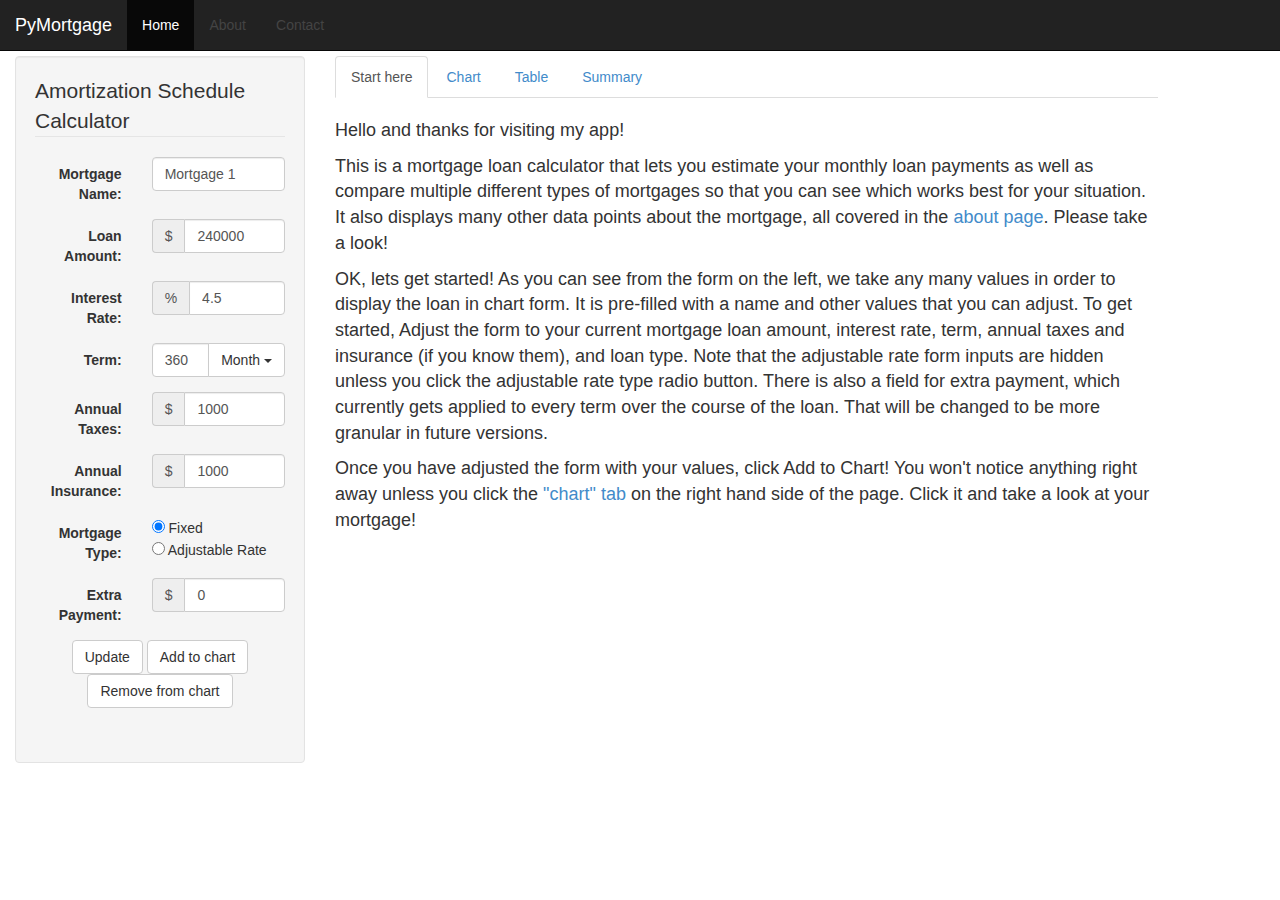
==== pymortgage/client/index.html @ 8340bc68 "Branched to store all facelift changes to the app. Will merge all this stuff in once its completed :" ====
<!DOCTYPE html>
<html lang="en">
<head>
    <meta charset="utf-8">
    <meta http-equiv="X-UA-Compatible" content="IE=edge">
    <meta name="viewport" content="width=device-width, initial-scale=1">
    <meta name="description" content="">
    <meta name="author" content="">
    <!--<link rel="icon" href="../../favicon.ico">-->

    <title>PyMortgage</title>

    <!-- Bootstrap core CSS -->
    <link href="css/bootstrap.min.css" rel="stylesheet">

    <!-- Custom styles for this template -->
    <link href="css/my-stylin.css" rel="stylesheet">

    <!-- Just for debugging purposes. Don't actually copy these 2 lines! -->
    <!--[if lt IE 9]>
    <script src="js/ie8-responsive-file-warning.js"></script><![endif]-->
    <script src="js/ie-emulation-modes-warning.js"></script>

    <!-- IE10 viewport hack for Surface/desktop Windows 8 bug -->
    <script src="js/ie10-viewport-bug-workaround.js"></script>

    <!-- HTML5 shim and Respond.js IE8 support of HTML5 elements and media queries -->
    <!--[if lt IE 9]>
    <script src="https://oss.maxcdn.com/html5shiv/3.7.2/html5shiv.min.js"></script>
    <script src="https://oss.maxcdn.com/respond/1.4.2/respond.min.js"></script>
    <![endif]-->

    <!--NVD3 stuffs-->
    <link href="css/nv.d3.min.css" rel="stylesheet" type="text/css">
    <script src="js/d3.min.js"></script>
    <script src="js/nv.d3.min.js"></script>
    <script>
        (function (i, s, o, g, r, a, m) {
            i['GoogleAnalyticsObject'] = r;
            i[r] = i[r] || function () {
                (i[r].q = i[r].q || []).push(arguments)
            }, i[r].l = 1 * new Date();
            a = s.createElement(o),
                    m = s.getElementsByTagName(o)[0];
            a.async = 1;
            a.src = g;
            m.parentNode.insertBefore(a, m)
        })(window, document, 'script', '//www.google-analytics.com/analytics.js', 'ga');

        ga('create', 'UA-51667607-1', 'pymortgage-csutherl.rhcloud.com');
        ga('send', 'pageview');
    </script>
</head>

<body>

<div class="navbar navbar-inverse navbar-fixed-top" role="navigation">
    <div class="container-fluid">
        <div class="navbar-header">
            <button type="button" class="navbar-toggle" data-toggle="collapse" data-target=".navbar-collapse">
                <span class="sr-only">Toggle navigation</span>
                <span class="icon-bar"></span>
                <span class="icon-bar"></span>
                <span class="icon-bar"></span>
            </button>
            <a class="navbar-brand" style="color: white;" href="#">PyMortgage</a>
        </div>
        <div class="collapse navbar-collapse">
            <ul class="nav navbar-nav">
                <li class="active"><a href="#">Home</a></li>
                <!-- disabled the following for now since there is no content -->
                <li class='disabled'><a href="#about">About</a></li>
                <li class='disabled'><a href="#contact">Contact</a></li>
            </ul>
        </div>
        <!--/.nav-collapse -->
    </div>
</div>

<div class="container-fluid">
    <div class='row'>
        <div class="col-md-3" style='padding-top:6px'>
            <div class='well'>
                <!-- Sidebar form -->
                <legend>Amortization Schedule Calculator</legend>
                <form name="input" action="javascript:submitUpdate()" method="get" class='form-horizontal' role='form'>
                    <div class='form-group'>
                        <label for='name' class='col-md-5 control-label'>Mortgage Name:</label>

                        <div class='col-md-7'>
                            <input class='form-control' type="text" id="name" value="Mortgage 1">
                        </div>
                    </div>
                    <div class='form-group'>
                        <label for='P' class='col-md-5 control-label'>Loan Amount:</label>

                        <div class='col-md-7'>
                            <div class='input-group'>
                                <span class='input-group-addon'>$</span>
                                <input class='form-control' type="text" id="P" value="240000">
                            </div>
                        </div>
                    </div>
                    <div class='form-group'>
                        <label for='r' class='col-md-5 control-label'>Interest Rate:</label>

                        <div class='col-md-7'>
                            <div class='input-group'>
                                <span class='input-group-addon'>%</span>
                                <input class='form-control' type="text" id="r" value="4.5">
                            </div>
                        </div>
                    </div>
                    <div class='form-group'>
                        <label for='n' class='col-md-5 control-label'>Term:</label>

                        <div class='col-md-7'>
                            <div class='input-group'>
                                <input class='form-control' type="text" id="n" value="360">

                                <div class='input-group-btn'>
                                    <button id='termbtn' href='#' class="btn btn-default dropdown-toggle"
                                            data-toggle="dropdown"
                                            role='button'>
                                        Month <span class='caret'></span>
                                    </button>
                                    <ul class='dropdown-menu' role='menu'>
                                        <li><a role='menuitem'
                                               onclick="$('#termbtn').html('Year' + ' <span class=\'caret\'></span>' );">Year</a>
                                        </li>
                                        <li><a role='menuitem'
                                               onclick="$('#termbtn').html('Month' + ' <span class=\'caret\'></span>' );">Month</a>
                                        </li>
                                    </ul>
                                </div>
                            </div>
                        </div>
                    </div>
                    <!-- /term form-group -->
                    <div class='form-group'>
                        <label for='t' class='col-md-5 control-label'>Annual Taxes:</label>

                        <div class='col-md-7'>
                            <div class='input-group'>
                                <span class='input-group-addon'>$</span>
                                <input class='form-control' type="text" id="t" value="1000">
                            </div>
                        </div>
                    </div>
                    <div class='form-group'>
                        <label for='i' class='col-md-5 control-label'>Annual Insurance:</label>

                        <div class='col-md-7'>
                            <div class='input-group'>
                                <span class='input-group-addon'>$</span>
                                <input class='form-control' type="text" id="i" value="1000">
                            </div>
                        </div>
                    </div>
                    <div class='form-group'>
                        <label class='col-md-5 control-label'>Mortgage Type:</label>

                        <div class='col-md-7'>
                            <div class='btn-group'>
                                <input type="radio" id="fixed_type" name='g1' onclick='hideArmInputs()' checked> Fixed
                                </br>
                                <input type="radio" id="arm_type" onclick='showArmInputs()' name='g1'> Adjustable Rate
                            </div>
                        </div>
                    </div>
                    <div class='form-group' style='display: None' id='af-group'>
                        <label for='af' class='col-md-5 control-label'>Adjustment Frequency (in years):</label>

                        <div class='col-md-7'>
                            <input class='form-control' id='af' type='text' value='5'>
                        </div>
                    </div>
                    <div class='form-group' style='display: None' id='ac-group'>
                        <label for='ac' class='col-md-5 control-label'>Adjustment Cap:</label>

                        <div class='col-md-7'>
                            <div class='input-group'>
                                <span class='input-group-addon'>%</span>
                                <input class='form-control' id='ac' type='text' value='2'>
                            </div>
                        </div>
                    </div>
                    <div class='form-group' style='display: None' id='lc-group'>
                        <label for='lc' class='col-md-5 control-label'>Lifetime Cap:</label>

                        <div class='col-md-7'>
                            <div class='input-group'>
                                <span class='input-group-addon'>%</span>
                                <input class='form-control' id='lc' type='text' value='6'>
                            </div>
                        </div>
                    </div>
                    <div class='form-group'>
                        <label for='e' class='col-md-5 control-label'>Extra Payment:</label>

                        <div class='col-md-7'>
                            <div class='input-group'>
                                <span class='input-group-addon'>$</span>
                                <input class='form-control' type="text" id="e" value="0">
                            </div>
                        </div>
                    </div>
                    <div class='form-group'>
                        <!--<div class='col-md-6 col-md-offset-2'> &lt;!&ndash; attempt at centering the buttons &ndash;&gt;
                        -->
                        <div style='margin-left: auto;margin-right: auto;text-align: center'>
                            <!-- attempt at centering the buttons -->
                            <input class='btn btn-default' type='button' onclick='tryUpdate();' value="Update">
                            <input class='btn btn-default' type='button' onclick="addToChart();" value="Add to chart">
                            <input class='btn btn-default' type='button' onclick="removeFromChart();" value="Remove from chart">
                        </div>
                    </div>
                </form>
                </br>
                <table id="myTable" style='display: None; background: White;' class='table table-hover table-bordered'>
                    <thead>
                    <tr>
                        <td>Name</td>
                        <td>Amount</td>
                        <td>Rate</td>
                        <td>Term</td>
                    </tr>
                    </thead>
                    <tbody></tbody>
                </table>
            </div>
        </div>
        <!-- Page content-->
        <div class='col-md-8' id="page-content">
            <ul class="nav nav-tabs" role="tablist" style="padding-top: 6px">
                <li class="active"><a href="#start" role="tab" data-toggle="tab">Start here</a></li>
                <li><a href="#chart" role="tab" data-toggle="tab">Chart</a></li>
                <li><a href="#table" role="tab" data-toggle="tab">Table</a></li>
                <li><a href="#summary" role="tab" data-toggle="tab">Summary</a></li>
            </ul>
            <div class="tab-content">
                <div class="tab-pane fade active in" id="start">
                    </br> <!-- so we don't start right after the tab pane... -->
                    <p>Hello and thanks for visiting my app!</p>

                    <p>This is a mortgage loan calculator that lets you estimate your monthly loan payments as well as
                        compare multiple different types of mortgages so that you can see which works best for your
                        situation. It also displays many other data points about the mortgage, all covered in the
                        <a href="#about">about page</a>. Please take a look!</p>

                    <p>OK, lets get started! As you can see from the form on the left, we take any many values in order
                        to display the loan in chart form. It is pre-filled with a name and other values that you can
                        adjust. To get started, Adjust the form to your current mortgage loan amount, interest rate,
                        term, annual taxes and insurance (if you know them), and loan type. Note that the adjustable
                        rate form inputs are hidden unless you click the adjustable rate type radio button. There is
                        also a field for extra payment, which currently gets applied to every term over the course of
                        the loan. That will be changed to be more granular in future versions.</p>

                    <p>Once you have adjusted the form with your values, click Add to Chart! You won't notice anything
                        right away unless you click the <a href="#chart">"chart" tab</a> on the right hand side of the
                        page. Click it and take a look at your mortgage!</p>
                </div>
                <div class="tab-pane fade" id="chart">
                    <div id='chart1'>
                        <svg id="chart-svg" class="chart"/>
                    </div>
                </div>
                <div class="tab-pane fade" id="table"></div>
                <div class="tab-pane fade" id="summary"></div>
            </div>
        </div>
    </div>
    <!-- /.row -->
</div>
<!-- /.container -->


<!-- Bootstrap core JavaScript
================================================== -->
<!-- Placed at the end of the document so the pages load faster -->
<script src="js/jquery.min.js"></script>
<script src="js/bootstrap.min.js"></script>
<script src="js/form-functions.js"></script>
<script src="js/chart.js"></script>
</body>
</html>
---- pymortgage/client/css/my-stylin.css ----
body {
  padding-top: 50px;
}

.chart {
    height: 500px;
}

p {
    font-size: 18px;
}
.chart-title {
    margin-left: auto;
    margin-right: auto;
    text-align: center;
    font-size: 20px;
}
---- pymortgage/client/css/nv.d3.min.css ----
.chartWrap{margin:0;padding:0;overflow:hidden}.nvtooltip.with-3d-shadow,.with-3d-shadow .nvtooltip{-moz-box-shadow:0 5px 10px rgba(0,0,0,.2);-webkit-box-shadow:0 5px 10px rgba(0,0,0,.2);box-shadow:0 5px 10px rgba(0,0,0,.2);-webkit-border-radius:6px;-moz-border-radius:6px;border-radius:6px}.nvtooltip{position:absolute;background-color:rgba(255,255,255,1);padding:1px;border:1px solid rgba(0,0,0,.2);z-index:10000;font-family:Arial;font-size:13px;text-align:left;pointer-events:none;white-space:nowrap;-webkit-touch-callout:none;-webkit-user-select:none;-khtml-user-select:none;-moz-user-select:none;-ms-user-select:none;user-select:none}.nvtooltip.with-transitions,.with-transitions .nvtooltip{transition:opacity 250ms linear;-moz-transition:opacity 250ms linear;-webkit-transition:opacity 250ms linear;transition-delay:250ms;-moz-transition-delay:250ms;-webkit-transition-delay:250ms}.nvtooltip.x-nvtooltip,.nvtooltip.y-nvtooltip{padding:8px}.nvtooltip h3{margin:0;padding:4px 14px;line-height:18px;font-weight:400;background-color:rgba(247,247,247,.75);text-align:center;border-bottom:1px solid #ebebeb;-webkit-border-radius:5px 5px 0 0;-moz-border-radius:5px 5px 0 0;border-radius:5px 5px 0 0}.nvtooltip p{margin:0;padding:5px 14px;text-align:center}.nvtooltip span{display:inline-block;margin:2px 0}.nvtooltip table{margin:6px;border-spacing:0}.nvtooltip table td{padding:2px 9px 2px 0;vertical-align:middle}.nvtooltip table td.key{font-weight:400}.nvtooltip table td.value{text-align:right;font-weight:700}.nvtooltip table tr.highlight td{padding:1px 9px 1px 0;border-bottom-style:solid;border-bottom-width:1px;border-top-style:solid;border-top-width:1px}.nvtooltip table td.legend-color-guide div{width:8px;height:8px;vertical-align:middle}.nvtooltip .footer{padding:3px;text-align:center}.nvtooltip-pending-removal{position:absolute;pointer-events:none}svg{-webkit-touch-callout:none;-webkit-user-select:none;-khtml-user-select:none;-moz-user-select:none;-ms-user-select:none;user-select:none;display:block;width:100%;height:100%}svg text{font:400 12px Arial}svg .title{font:700 14px Arial}.nvd3 .nv-background{fill:#fff;fill-opacity:0}.nvd3.nv-noData{font-size:18px;font-weight:700}.nv-brush .extent{fill-opacity:.125;shape-rendering:crispEdges}.nvd3 .nv-legend .nv-series{cursor:pointer}.nvd3 .nv-legend .disabled circle{fill-opacity:0}.nvd3 .nv-axis{pointer-events:none}.nvd3 .nv-axis path{fill:none;stroke:#000;stroke-opacity:.75;shape-rendering:crispEdges}.nvd3 .nv-axis path.domain{stroke-opacity:.75}.nvd3 .nv-axis.nv-x path.domain{stroke-opacity:0}.nvd3 .nv-axis line{fill:none;stroke:#e5e5e5;shape-rendering:crispEdges}.nvd3 .nv-axis .zero line,.nvd3 .nv-axis line.zero{stroke-opacity:.75}.nvd3 .nv-axis .nv-axisMaxMin text{font-weight:700}.nvd3 .x .nv-axis .nv-axisMaxMin text,.nvd3 .x2 .nv-axis .nv-axisMaxMin text,.nvd3 .x3 .nv-axis .nv-axisMaxMin text{text-anchor:middle}.nv-brush .resize path{fill:#eee;stroke:#666}.nvd3 .nv-bars .negative rect{zfill:brown}.nvd3 .nv-bars rect{zfill:#4682b4;fill-opacity:.75;transition:fill-opacity 250ms linear;-moz-transition:fill-opacity 250ms linear;-webkit-transition:fill-opacity 250ms linear}.nvd3 .nv-bars rect.hover{fill-opacity:1}.nvd3 .nv-bars .hover rect{fill:#add8e6}.nvd3 .nv-bars text{fill:rgba(0,0,0,0)}.nvd3 .nv-bars .hover text{fill:rgba(0,0,0,1)}.nvd3 .nv-multibar .nv-groups rect,.nvd3 .nv-multibarHorizontal .nv-groups rect,.nvd3 .nv-discretebar .nv-groups rect{stroke-opacity:0;transition:fill-opacity 250ms linear;-moz-transition:fill-opacity 250ms linear;-webkit-transition:fill-opacity 250ms linear}.nvd3 .nv-multibar .nv-groups rect:hover,.nvd3 .nv-multibarHorizontal .nv-groups rect:hover,.nvd3 .nv-discretebar .nv-groups rect:hover{fill-opacity:1}.nvd3 .nv-discretebar .nv-groups text,.nvd3 .nv-multibarHorizontal .nv-groups text{font-weight:700;fill:rgba(0,0,0,1);stroke:rgba(0,0,0,0)}.nvd3.nv-pie path{stroke-opacity:0;transition:fill-opacity 250ms linear,stroke-width 250ms linear,stroke-opacity 250ms linear;-moz-transition:fill-opacity 250ms linear,stroke-width 250ms linear,stroke-opacity 250ms linear;-webkit-transition:fill-opacity 250ms linear,stroke-width 250ms linear,stroke-opacity 250ms linear}.nvd3.nv-pie .nv-slice text{stroke:#000;stroke-width:0}.nvd3.nv-pie path{stroke:#fff;stroke-width:1px;stroke-opacity:1}.nvd3.nv-pie .hover path{fill-opacity:.7}.nvd3.nv-pie .nv-label{pointer-events:none}.nvd3.nv-pie .nv-label rect{fill-opacity:0;stroke-opacity:0}.nvd3 .nv-groups path.nv-line{fill:none;stroke-width:1.5px}.nvd3 .nv-groups path.nv-line.nv-thin-line{stroke-width:1px}.nvd3 .nv-groups path.nv-area{stroke:none}.nvd3 .nv-line.hover path{stroke-width:6px}.nvd3.nv-line .nvd3.nv-scatter .nv-groups .nv-point{fill-opacity:0;stroke-opacity:0}.nvd3.nv-scatter.nv-single-point .nv-groups .nv-point{fill-opacity:.5!important;stroke-opacity:.5!important}.with-transitions .nvd3 .nv-groups .nv-point{transition:stroke-width 250ms linear,stroke-opacity 250ms linear;-moz-transition:stroke-width 250ms linear,stroke-opacity 250ms linear;-webkit-transition:stroke-width 250ms linear,stroke-opacity 250ms linear}.nvd3.nv-scatter .nv-groups .nv-point.hover,.nvd3 .nv-groups .nv-point.hover{stroke-width:7px;fill-opacity:.95!important;stroke-opacity:.95!important}.nvd3 .nv-point-paths path{stroke:#aaa;stroke-opacity:0;fill:#eee;fill-opacity:0}.nvd3 .nv-indexLine{cursor:ew-resize}.nvd3 .nv-distribution{pointer-events:none}.nvd3 .nv-groups .nv-point.hover{stroke-width:20px;stroke-opacity:.5}.nvd3 .nv-scatter .nv-point.hover{fill-opacity:1}.nvd3.nv-stackedarea path.nv-area{fill-opacity:.7;stroke-opacity:0;transition:fill-opacity 250ms linear,stroke-opacity 250ms linear;-moz-transition:fill-opacity 250ms linear,stroke-opacity 250ms linear;-webkit-transition:fill-opacity 250ms linear,stroke-opacity 250ms linear}.nvd3.nv-stackedarea path.nv-area.hover{fill-opacity:.9}.nvd3.nv-stackedarea .nv-groups .nv-point{stroke-opacity:0;fill-opacity:0}.nvd3.nv-linePlusBar .nv-bar rect{fill-opacity:.75}.nvd3.nv-linePlusBar .nv-bar rect:hover{fill-opacity:1}.nvd3.nv-bullet{font:10px sans-serif}.nvd3.nv-bullet .nv-measure{fill-opacity:.8}.nvd3.nv-bullet .nv-measure:hover{fill-opacity:1}.nvd3.nv-bullet .nv-marker{stroke:#000;stroke-width:2px}.nvd3.nv-bullet .nv-markerTriangle{stroke:#000;fill:#fff;stroke-width:1.5px}.nvd3.nv-bullet .nv-tick line{stroke:#666;stroke-width:.5px}.nvd3.nv-bullet .nv-range.nv-s0{fill:#eee}.nvd3.nv-bullet .nv-range.nv-s1{fill:#ddd}.nvd3.nv-bullet .nv-range.nv-s2{fill:#ccc}.nvd3.nv-bullet .nv-title{font-size:14px;font-weight:700}.nvd3.nv-bullet .nv-subtitle{fill:#999}.nvd3.nv-bullet .nv-range{fill:#bababa;fill-opacity:.4}.nvd3.nv-bullet .nv-range:hover{fill-opacity:.7}.nvd3.nv-sparkline path{fill:none}.nvd3.nv-sparklineplus g.nv-hoverValue{pointer-events:none}.nvd3.nv-sparklineplus .nv-hoverValue line{stroke:#333;stroke-width:1.5px}.nvd3.nv-sparklineplus,.nvd3.nv-sparklineplus g{pointer-events:all}.nvd3 .nv-hoverArea{fill-opacity:0;stroke-opacity:0}.nvd3.nv-sparklineplus .nv-xValue,.nvd3.nv-sparklineplus .nv-yValue{stroke-width:0;font-size:.9em;font-weight:400}.nvd3.nv-sparklineplus .nv-yValue{stroke:#f66}.nvd3.nv-sparklineplus .nv-maxValue{stroke:#2ca02c;fill:#2ca02c}.nvd3.nv-sparklineplus .nv-minValue{stroke:#d62728;fill:#d62728}.nvd3.nv-sparklineplus .nv-currentValue{font-weight:700;font-size:1.1em}.nvd3.nv-ohlcBar .nv-ticks .nv-tick{stroke-width:2px}.nvd3.nv-ohlcBar .nv-ticks .nv-tick.hover{stroke-width:4px}.nvd3.nv-ohlcBar .nv-ticks .nv-tick.positive{stroke:#2ca02c}.nvd3.nv-ohlcBar .nv-ticks .nv-tick.negative{stroke:#d62728}.nvd3.nv-historicalStockChart .nv-axis .nv-axislabel{font-weight:700}.nvd3.nv-historicalStockChart .nv-dragTarget{fill-opacity:0;stroke:none;cursor:move}.nvd3 .nv-brush .extent{fill-opacity:0!important}.nvd3 .nv-brushBackground rect{stroke:#000;stroke-width:.4;fill:#fff;fill-opacity:.7}.nvd3.nv-indentedtree .name{margin-left:5px}.nvd3.nv-indentedtree .clickable{color:#08C;cursor:pointer}.nvd3.nv-indentedtree span.clickable:hover{color:#005580;text-decoration:underline}.nvd3.nv-indentedtree .nv-childrenCount{display:inline-block;margin-left:5px}.nvd3.nv-indentedtree .nv-treeicon{cursor:pointer}.nvd3.nv-indentedtree .nv-treeicon.nv-folded{cursor:pointer}.nvd3 .background path{fill:none;stroke:#ccc;stroke-opacity:.4;shape-rendering:crispEdges}.nvd3 .foreground path{fill:none;stroke:#4682b4;stroke-opacity:.7}.nvd3 .brush .extent{fill-opacity:.3;stroke:#fff;shape-rendering:crispEdges}.nvd3 .axis line,.axis path{fill:none;stroke:#000;shape-rendering:crispEdges}.nvd3 .axis text{text-shadow:0 1px 0 #fff}.nvd3 .nv-interactiveGuideLine{pointer-events:none}.nvd3 line.nv-guideline{stroke:#ccc}
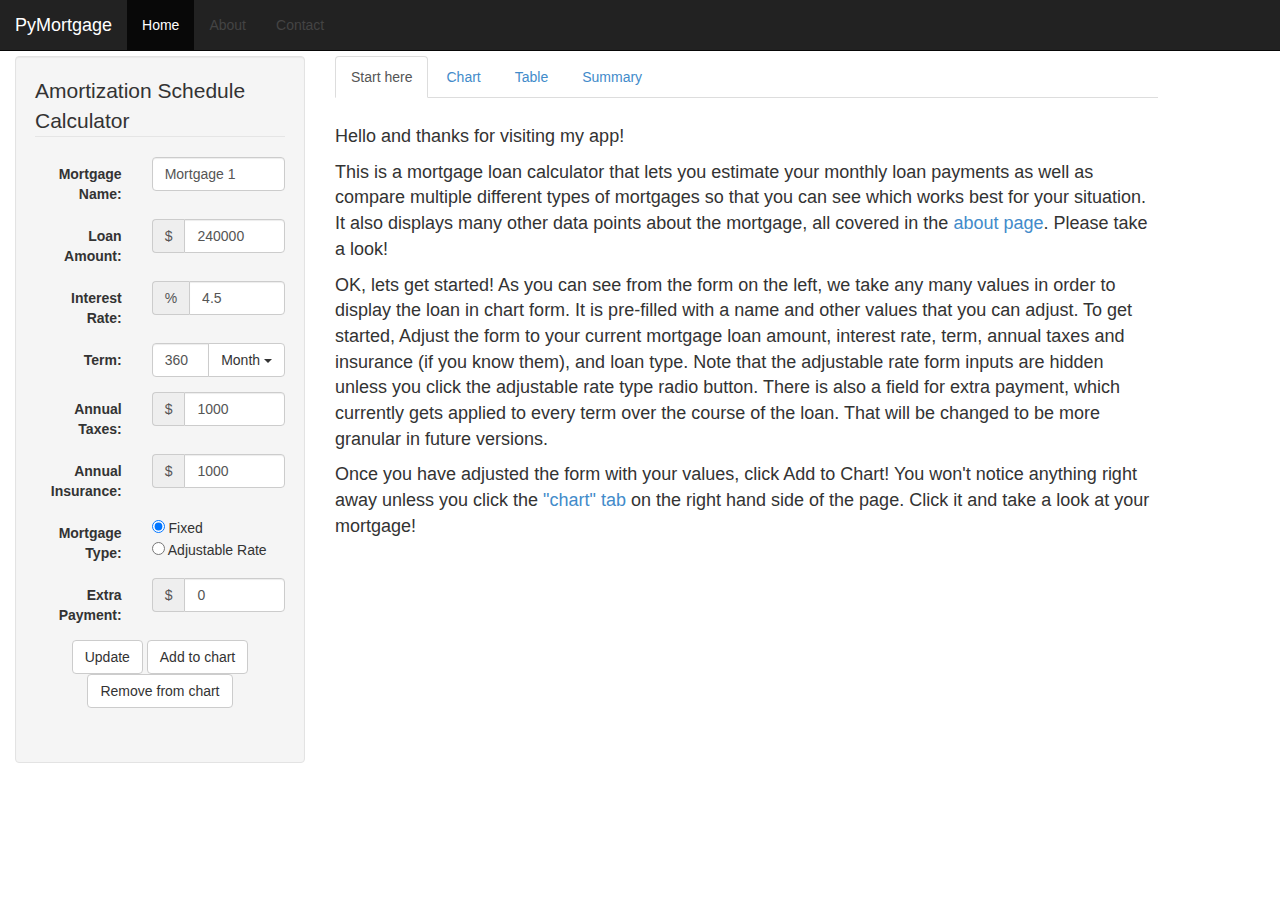
==== commit 322b27e3: "Modified the api data to remove human readable stuff; it wasn't really necessary and made parsing it" ====
--- a/pymortgage/client/index.html
+++ b/pymortgage/client/index.html
@@ -78,199 +78,204 @@
 </div>
 
 <div class="container-fluid">
-    <div class='row'>
-        <div class="col-md-3" style='padding-top:6px'>
-            <div class='well'>
-                <!-- Sidebar form -->
-                <legend>Amortization Schedule Calculator</legend>
-                <form name="input" action="javascript:submitUpdate()" method="get" class='form-horizontal' role='form'>
-                    <div class='form-group'>
-                        <label for='name' class='col-md-5 control-label'>Mortgage Name:</label>
-
-                        <div class='col-md-7'>
-                            <input class='form-control' type="text" id="name" value="Mortgage 1">
+<div class='row'>
+<div class="col-md-3" style='padding-top:6px'>
+    <div class='well'>
+        <!-- Sidebar form -->
+        <legend>Amortization Schedule Calculator</legend>
+        <form name="input" action="javascript:submitUpdate()" method="get" class='form-horizontal' role='form'>
+            <div class='form-group'>
+                <label for='name' class='col-md-5 control-label'>Mortgage Name:</label>
+
+                <div class='col-md-7'>
+                    <input class='form-control' type="text" id="name" value="Mortgage 1">
+                </div>
+            </div>
+            <div class='form-group'>
+                <label for='P' class='col-md-5 control-label'>Loan Amount:</label>
+
+                <div class='col-md-7'>
+                    <div class='input-group'>
+                        <span class='input-group-addon'>$</span>
+                        <input class='form-control' type="text" id="P" value="240000">
+                    </div>
+                </div>
+            </div>
+            <div class='form-group'>
+                <label for='r' class='col-md-5 control-label'>Interest Rate:</label>
+
+                <div class='col-md-7'>
+                    <div class='input-group'>
+                        <span class='input-group-addon'>%</span>
+                        <input class='form-control' type="text" id="r" value="4.5">
+                    </div>
+                </div>
+            </div>
+            <div class='form-group'>
+                <label for='n' class='col-md-5 control-label'>Term:</label>
+
+                <div class='col-md-7'>
+                    <div class='input-group'>
+                        <input class='form-control' type="text" id="n" value="360">
+
+                        <div class='input-group-btn'>
+                            <button id='termbtn' href='#' class="btn btn-default dropdown-toggle"
+                                    data-toggle="dropdown"
+                                    role='button'>
+                                Month <span class='caret'></span>
+                            </button>
+                            <ul class='dropdown-menu' role='menu'>
+                                <li><a role='menuitem'
+                                       onclick="$('#termbtn').html('Year' + ' <span class=\'caret\'></span>' );">Year</a>
+                                </li>
+                                <li><a role='menuitem'
+                                       onclick="$('#termbtn').html('Month' + ' <span class=\'caret\'></span>' );">Month</a>
+                                </li>
+                            </ul>
                         </div>
                     </div>
-                    <div class='form-group'>
-                        <label for='P' class='col-md-5 control-label'>Loan Amount:</label>
-
-                        <div class='col-md-7'>
-                            <div class='input-group'>
-                                <span class='input-group-addon'>$</span>
-                                <input class='form-control' type="text" id="P" value="240000">
-                            </div>
-                        </div>
-                    </div>
-                    <div class='form-group'>
-                        <label for='r' class='col-md-5 control-label'>Interest Rate:</label>
-
-                        <div class='col-md-7'>
-                            <div class='input-group'>
-                                <span class='input-group-addon'>%</span>
-                                <input class='form-control' type="text" id="r" value="4.5">
-                            </div>
-                        </div>
-                    </div>
-                    <div class='form-group'>
-                        <label for='n' class='col-md-5 control-label'>Term:</label>
-
-                        <div class='col-md-7'>
-                            <div class='input-group'>
-                                <input class='form-control' type="text" id="n" value="360">
-
-                                <div class='input-group-btn'>
-                                    <button id='termbtn' href='#' class="btn btn-default dropdown-toggle"
-                                            data-toggle="dropdown"
-                                            role='button'>
-                                        Month <span class='caret'></span>
-                                    </button>
-                                    <ul class='dropdown-menu' role='menu'>
-                                        <li><a role='menuitem'
-                                               onclick="$('#termbtn').html('Year' + ' <span class=\'caret\'></span>' );">Year</a>
-                                        </li>
-                                        <li><a role='menuitem'
-                                               onclick="$('#termbtn').html('Month' + ' <span class=\'caret\'></span>' );">Month</a>
-                                        </li>
-                                    </ul>
-                                </div>
-                            </div>
-                        </div>
-                    </div>
-                    <!-- /term form-group -->
-                    <div class='form-group'>
-                        <label for='t' class='col-md-5 control-label'>Annual Taxes:</label>
-
-                        <div class='col-md-7'>
-                            <div class='input-group'>
-                                <span class='input-group-addon'>$</span>
-                                <input class='form-control' type="text" id="t" value="1000">
-                            </div>
-                        </div>
-                    </div>
-                    <div class='form-group'>
-                        <label for='i' class='col-md-5 control-label'>Annual Insurance:</label>
-
-                        <div class='col-md-7'>
-                            <div class='input-group'>
-                                <span class='input-group-addon'>$</span>
-                                <input class='form-control' type="text" id="i" value="1000">
-                            </div>
-                        </div>
-                    </div>
-                    <div class='form-group'>
-                        <label class='col-md-5 control-label'>Mortgage Type:</label>
-
-                        <div class='col-md-7'>
-                            <div class='btn-group'>
-                                <input type="radio" id="fixed_type" name='g1' onclick='hideArmInputs()' checked> Fixed
-                                </br>
-                                <input type="radio" id="arm_type" onclick='showArmInputs()' name='g1'> Adjustable Rate
-                            </div>
-                        </div>
-                    </div>
-                    <div class='form-group' style='display: None' id='af-group'>
-                        <label for='af' class='col-md-5 control-label'>Adjustment Frequency (in years):</label>
-
-                        <div class='col-md-7'>
-                            <input class='form-control' id='af' type='text' value='5'>
-                        </div>
-                    </div>
-                    <div class='form-group' style='display: None' id='ac-group'>
-                        <label for='ac' class='col-md-5 control-label'>Adjustment Cap:</label>
-
-                        <div class='col-md-7'>
-                            <div class='input-group'>
-                                <span class='input-group-addon'>%</span>
-                                <input class='form-control' id='ac' type='text' value='2'>
-                            </div>
-                        </div>
-                    </div>
-                    <div class='form-group' style='display: None' id='lc-group'>
-                        <label for='lc' class='col-md-5 control-label'>Lifetime Cap:</label>
-
-                        <div class='col-md-7'>
-                            <div class='input-group'>
-                                <span class='input-group-addon'>%</span>
-                                <input class='form-control' id='lc' type='text' value='6'>
-                            </div>
-                        </div>
-                    </div>
-                    <div class='form-group'>
-                        <label for='e' class='col-md-5 control-label'>Extra Payment:</label>
-
-                        <div class='col-md-7'>
-                            <div class='input-group'>
-                                <span class='input-group-addon'>$</span>
-                                <input class='form-control' type="text" id="e" value="0">
-                            </div>
-                        </div>
-                    </div>
-                    <div class='form-group'>
-                        <!--<div class='col-md-6 col-md-offset-2'> &lt;!&ndash; attempt at centering the buttons &ndash;&gt;
-                        -->
-                        <div style='margin-left: auto;margin-right: auto;text-align: center'>
-                            <!-- attempt at centering the buttons -->
-                            <input class='btn btn-default' type='button' onclick='tryUpdate();' value="Update">
-                            <input class='btn btn-default' type='button' onclick="addToChart();" value="Add to chart">
-                            <input class='btn btn-default' type='button' onclick="removeFromChart();" value="Remove from chart">
-                        </div>
-                    </div>
-                </form>
-                </br>
-                <table id="myTable" style='display: None; background: White;' class='table table-hover table-bordered'>
-                    <thead>
-                    <tr>
-                        <td>Name</td>
-                        <td>Amount</td>
-                        <td>Rate</td>
-                        <td>Term</td>
-                    </tr>
-                    </thead>
-                    <tbody></tbody>
-                </table>
-            </div>
-        </div>
-        <!-- Page content-->
-        <div class='col-md-8' id="page-content">
-            <ul class="nav nav-tabs" role="tablist" style="padding-top: 6px">
-                <li class="active"><a href="#start" role="tab" data-toggle="tab">Start here</a></li>
-                <li><a href="#chart" role="tab" data-toggle="tab">Chart</a></li>
-                <li><a href="#table" role="tab" data-toggle="tab">Table</a></li>
-                <li><a href="#summary" role="tab" data-toggle="tab">Summary</a></li>
-            </ul>
-            <div class="tab-content">
-                <div class="tab-pane fade active in" id="start">
-                    </br> <!-- so we don't start right after the tab pane... -->
-                    <p>Hello and thanks for visiting my app!</p>
-
-                    <p>This is a mortgage loan calculator that lets you estimate your monthly loan payments as well as
-                        compare multiple different types of mortgages so that you can see which works best for your
-                        situation. It also displays many other data points about the mortgage, all covered in the
-                        <a href="#about">about page</a>. Please take a look!</p>
-
-                    <p>OK, lets get started! As you can see from the form on the left, we take any many values in order
-                        to display the loan in chart form. It is pre-filled with a name and other values that you can
-                        adjust. To get started, Adjust the form to your current mortgage loan amount, interest rate,
-                        term, annual taxes and insurance (if you know them), and loan type. Note that the adjustable
-                        rate form inputs are hidden unless you click the adjustable rate type radio button. There is
-                        also a field for extra payment, which currently gets applied to every term over the course of
-                        the loan. That will be changed to be more granular in future versions.</p>
-
-                    <p>Once you have adjusted the form with your values, click Add to Chart! You won't notice anything
-                        right away unless you click the <a href="#chart">"chart" tab</a> on the right hand side of the
-                        page. Click it and take a look at your mortgage!</p>
-                </div>
-                <div class="tab-pane fade" id="chart">
-                    <div id='chart1'>
-                        <svg id="chart-svg" class="chart"/>
-                    </div>
-                </div>
-                <div class="tab-pane fade" id="table"></div>
-                <div class="tab-pane fade" id="summary"></div>
-            </div>
-        </div>
+                </div>
+            </div>
+            <!-- /term form-group -->
+            <div class='form-group'>
+                <label for='t' class='col-md-5 control-label'>Annual Taxes:</label>
+
+                <div class='col-md-7'>
+                    <div class='input-group'>
+                        <span class='input-group-addon'>$</span>
+                        <input class='form-control' type="text" id="t" value="1000">
+                    </div>
+                </div>
+            </div>
+            <div class='form-group'>
+                <label for='i' class='col-md-5 control-label'>Annual Insurance:</label>
+
+                <div class='col-md-7'>
+                    <div class='input-group'>
+                        <span class='input-group-addon'>$</span>
+                        <input class='form-control' type="text" id="i" value="1000">
+                    </div>
+                </div>
+            </div>
+            <div class='form-group'>
+                <label class='col-md-5 control-label'>Mortgage Type:</label>
+
+                <div class='col-md-7'>
+                    <div class='btn-group'>
+                        <input type="radio" id="fixed_type" name='g1' onclick='hideArmInputs()' checked> Fixed
+                        </br>
+                        <input type="radio" id="arm_type" onclick='showArmInputs()' name='g1'> Adjustable Rate
+                    </div>
+                </div>
+            </div>
+            <div class='form-group' style='display: None' id='af-group'>
+                <label for='af' class='col-md-5 control-label'>Adjustment Frequency (in years):</label>
+
+                <div class='col-md-7'>
+                    <input class='form-control' id='af' type='text' value='5'>
+                </div>
+            </div>
+            <div class='form-group' style='display: None' id='ac-group'>
+                <label for='ac' class='col-md-5 control-label'>Adjustment Cap:</label>
+
+                <div class='col-md-7'>
+                    <div class='input-group'>
+                        <span class='input-group-addon'>%</span>
+                        <input class='form-control' id='ac' type='text' value='2'>
+                    </div>
+                </div>
+            </div>
+            <div class='form-group' style='display: None' id='lc-group'>
+                <label for='lc' class='col-md-5 control-label'>Lifetime Cap:</label>
+
+                <div class='col-md-7'>
+                    <div class='input-group'>
+                        <span class='input-group-addon'>%</span>
+                        <input class='form-control' id='lc' type='text' value='6'>
+                    </div>
+                </div>
+            </div>
+            <div class='form-group'>
+                <label for='e' class='col-md-5 control-label'>Extra Payment:</label>
+
+                <div class='col-md-7'>
+                    <div class='input-group'>
+                        <span class='input-group-addon'>$</span>
+                        <input class='form-control' type="text" id="e" value="0">
+                    </div>
+                </div>
+            </div>
+            <div class='form-group'>
+                <!--<div class='col-md-6 col-md-offset-2'> &lt;!&ndash; attempt at centering the buttons &ndash;&gt;
+                -->
+                <div style='margin-left: auto;margin-right: auto;text-align: center'>
+                    <!-- attempt at centering the buttons -->
+                    <input class='btn btn-default' type='button' onclick='tryUpdate();' value="Update">
+                    <input class='btn btn-default' type='button' onclick="addToChart();" value="Add to chart">
+                    <input class='btn btn-default' type='button' onclick="removeFromChart();" value="Remove from chart">
+                </div>
+            </div>
+        </form>
+        </br>
+        <table id="mortgages-table" style='display: None; background: White;' class='table table-hover table-bordered'>
+            <thead>
+            <tr>
+                <td>Name</td>
+                <td>Amount</td>
+                <td>Rate</td>
+                <td>Term</td>
+            </tr>
+            </thead>
+            <tbody></tbody>
+        </table>
     </div>
-    <!-- /.row -->
+</div>
+<!-- Page content-->
+<div class='col-md-8' id="page-content">
+    <ul class="nav nav-tabs" role="tablist" id="myTabs" style="padding-top: 6px">
+        <li class="active"><a href="#start-pane" role="tab" data-toggle="tab">Start here</a></li>
+        <li><a href="#chart-pane" role="tab" data-toggle="tab">Chart</a></li>
+        <li><a href="#table-pane" role="tab" data-toggle="tab">Table</a></li>
+        <li><a href="#summary-pane" role="tab" data-toggle="tab">Summary</a></li>
+    </ul>
+    <!-- padding underneath the tab headings. just a little space to break it apart -->
+    <div style="padding-bottom: 6px"></div>
+    <div class="tab-content">
+        <div class="tab-pane fade active in" id="start-pane">
+            </br> <!-- so we don't start right after the tab pane... -->
+            <p>Hello and thanks for visiting my app!</p>
+
+            <p>This is a mortgage loan calculator that lets you estimate your monthly loan payments as well as
+                compare multiple different types of mortgages so that you can see which works best for your
+                situation. It also displays many other data points about the mortgage, all covered in the
+                <a href="#about">about page</a>. Please take a look!</p>
+
+            <p>OK, lets get started! As you can see from the form on the left, we take any many values in order
+                to display the loan in chart form. It is pre-filled with a name and other values that you can
+                adjust. To get started, Adjust the form to your current mortgage loan amount, interest rate,
+                term, annual taxes and insurance (if you know them), and loan type. Note that the adjustable
+                rate form inputs are hidden unless you click the adjustable rate type radio button. There is
+                also a field for extra payment, which currently gets applied to every term over the course of
+                the loan. That will be changed to be more granular in future versions.</p>
+
+            <p>Once you have adjusted the form with your values, click Add to Chart! You won't notice anything
+                right away unless you click the <a href="#chart-pane">"chart" tab</a> on the right hand side of the
+                page. Click it and take a look at your mortgage!</p>
+        </div>
+        <div class="tab-pane fade" id="chart-pane">
+            <div id='chart1'>
+                <svg id="chart-svg" class="chart"/>
+            </div>
+        </div>
+        <div class="tab-pane fade" id="table-pane">
+            <div class="panel-group" id="table-pane-accordion">
+            </div>
+        </div>
+        <div class="tab-pane fade" id="summary-pane"></div>
+    </div>
+</div>
+</div>
+<!-- /.row -->
 </div>
 <!-- /.container -->
 
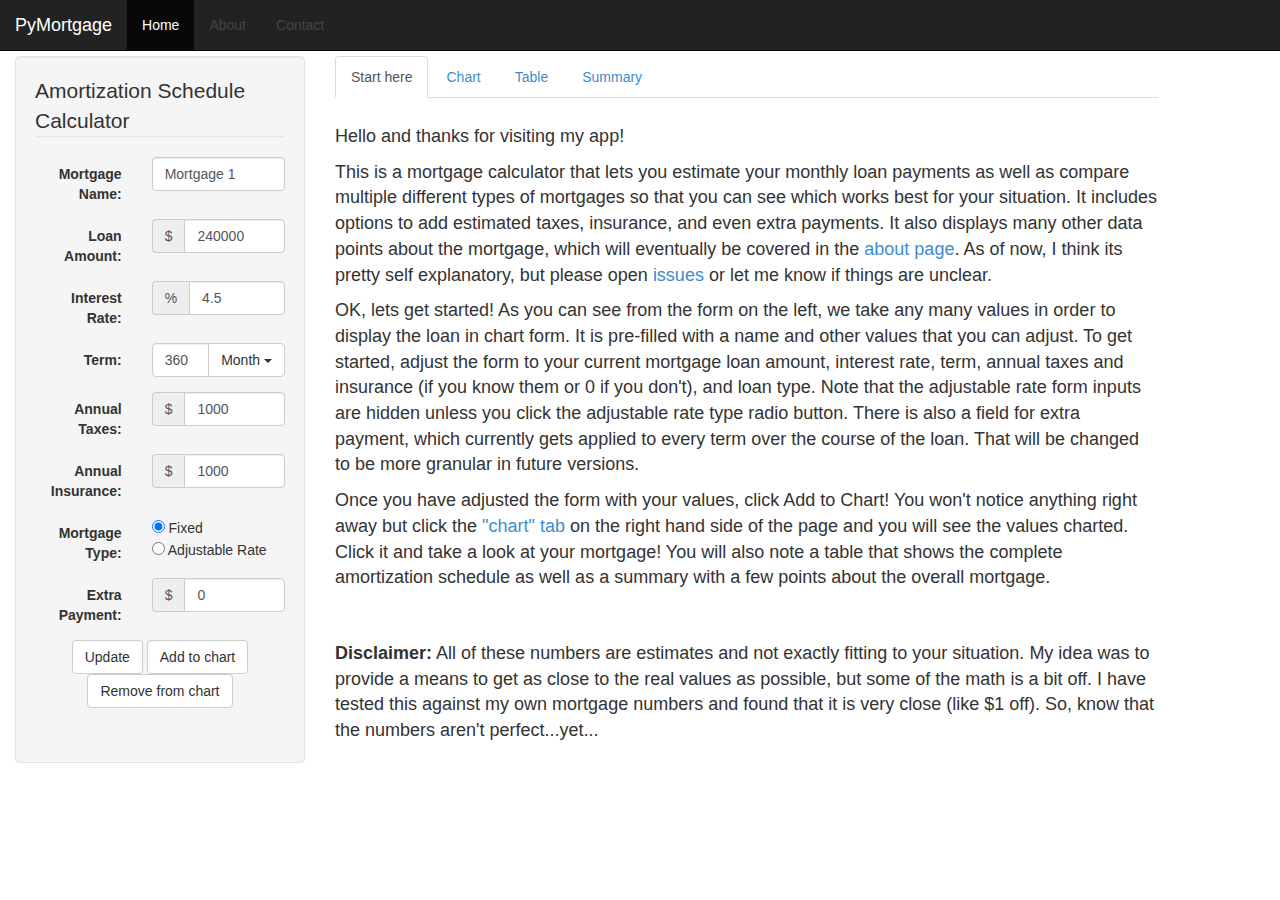
==== commit 645a84da: "Minor html formatting and rewording of the welcome text." ====
--- a/pymortgage/client/index.html
+++ b/pymortgage/client/index.html
@@ -212,12 +212,14 @@
                     <!-- attempt at centering the buttons -->
                     <input class='btn btn-default' type='button' onclick='tryUpdate();' value="Update">
                     <input class='btn btn-default' type='button' onclick="addToChart();" value="Add to chart">
-                    <input class='btn btn-default' type='button' onclick="removeFromChart();" value="Remove from chart">
+                    <input class='btn btn-default' type='button' onclick="removeFromChart();"
+                           value="Remove from chart">
                 </div>
             </div>
         </form>
         </br>
-        <table id="mortgages-table" style='display: None; background: White;' class='table table-hover table-bordered'>
+        <table id="mortgages-table" style='display: None; background: White;'
+               class='table table-hover table-bordered'>
             <thead>
             <tr>
                 <td>Name</td>
@@ -245,33 +247,58 @@
             </br> <!-- so we don't start right after the tab pane... -->
             <p>Hello and thanks for visiting my app!</p>
 
-            <p>This is a mortgage loan calculator that lets you estimate your monthly loan payments as well as
+            <p>This is a mortgage calculator that lets you estimate your monthly loan payments as well as
                 compare multiple different types of mortgages so that you can see which works best for your
-                situation. It also displays many other data points about the mortgage, all covered in the
-                <a href="#about">about page</a>. Please take a look!</p>
+                situation. It includes options to add estimated taxes, insurance, and even extra payments.
+                It also displays many other data points about the mortgage, which will eventually be covered in the
+                <a href="#about">about page</a>. As of now, I think its pretty self explanatory, but please
+                open <a href="https://github.com/csutherl/pymortgage/issues" target="_blank">issues</a> or let me
+                know if things are unclear.</p>
 
             <p>OK, lets get started! As you can see from the form on the left, we take any many values in order
                 to display the loan in chart form. It is pre-filled with a name and other values that you can
-                adjust. To get started, Adjust the form to your current mortgage loan amount, interest rate,
-                term, annual taxes and insurance (if you know them), and loan type. Note that the adjustable
-                rate form inputs are hidden unless you click the adjustable rate type radio button. There is
-                also a field for extra payment, which currently gets applied to every term over the course of
+                adjust. To get started, adjust the form to your current mortgage loan amount, interest rate,
+                term, annual taxes and insurance (if you know them or 0 if you don't), and loan type. Note that the
+                adjustable rate form inputs are hidden unless you click the adjustable rate type radio button. There
+                is also a field for extra payment, which currently gets applied to every term over the course of
                 the loan. That will be changed to be more granular in future versions.</p>
 
             <p>Once you have adjusted the form with your values, click Add to Chart! You won't notice anything
-                right away unless you click the <a href="#chart-pane">"chart" tab</a> on the right hand side of the
-                page. Click it and take a look at your mortgage!</p>
+                right away but click the <a href="#chart-pane" data-toggle="tab">"chart" tab</a> on the right
+                hand side of the page and you will see the values charted. Click it and take a look at your mortgage!
+                You will also note a table that shows the complete amortization schedule as well as a summary with
+                a few points about the overall mortgage.</p>
+
+            </br></br>
+            <p><b>Disclaimer:</b> All of these numbers are estimates and not exactly fitting to your situation. My idea
+                was to provide a means to get as close to the real values as possible, but some of the math is a bit off.
+                I have tested this against my own mortgage numbers and found that it is very close (like $1 off). So,
+                know that the numbers aren't perfect...yet...</p>
         </div>
         <div class="tab-pane fade" id="chart-pane">
-            <div id='chart1'>
-                <svg id="chart-svg" class="chart"/>
+            <!--<div id='single-chart'><svg class="chart"/></div>-->
+            <div id='balance-chart'>
+                <svg class="chart"/>
+            </div>
+            <div id='principal-chart'>
+                <svg class="chart"/>
+            </div>
+            <div id='interest-chart'>
+                <svg class="chart"/>
+            </div>
+            <div id='amount-chart'>
+                <svg class="chart"/>
+            </div>
+            <div id='extra_payment-chart'>
+                <svg class="chart"/>
             </div>
         </div>
         <div class="tab-pane fade" id="table-pane">
-            <div class="panel-group" id="table-pane-accordion">
-            </div>
-        </div>
-        <div class="tab-pane fade" id="summary-pane"></div>
+            <div class="panel-group table-responsive" id="table-pane-accordion"></div>
+        </div>
+        <div class="tab-pane fade" id="summary-pane">
+            <div class="panel-group table-responsive" id="summary-pane-accordion"></div>
+        </div>
     </div>
 </div>
 </div>
